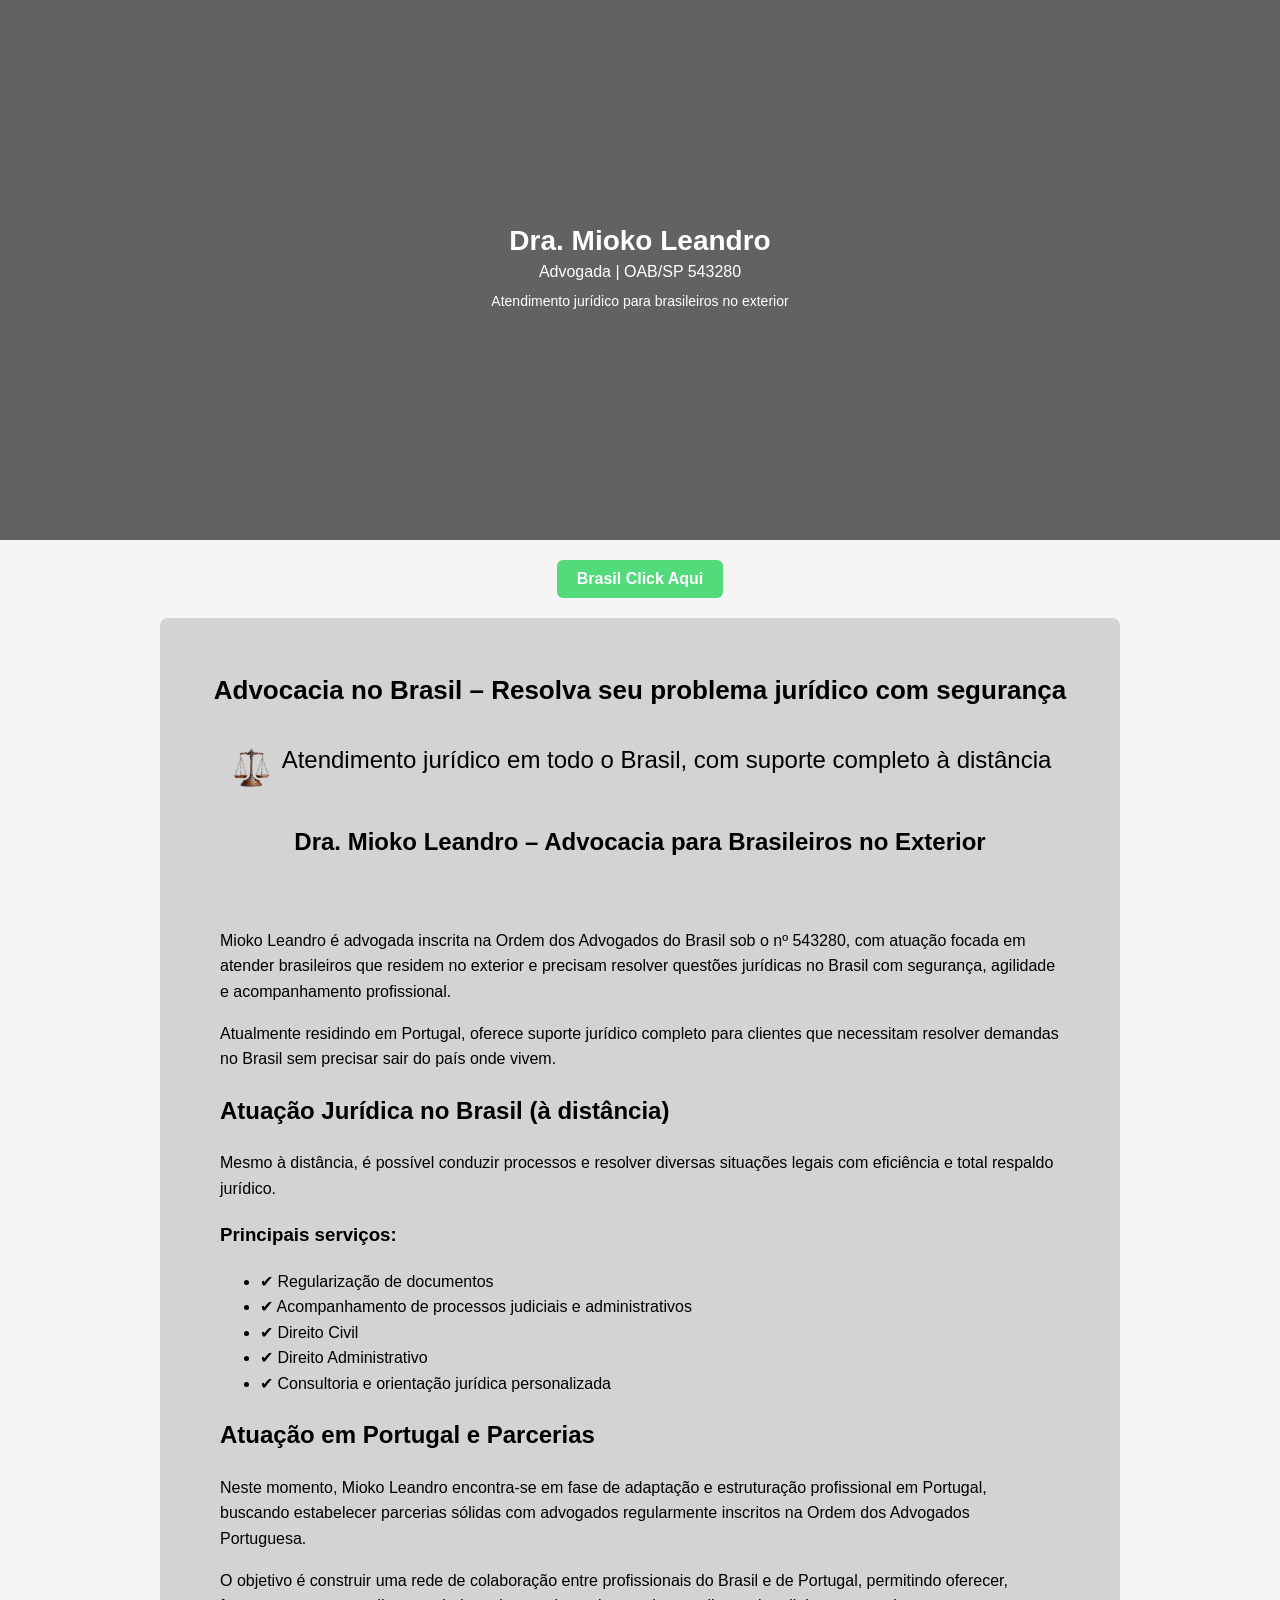
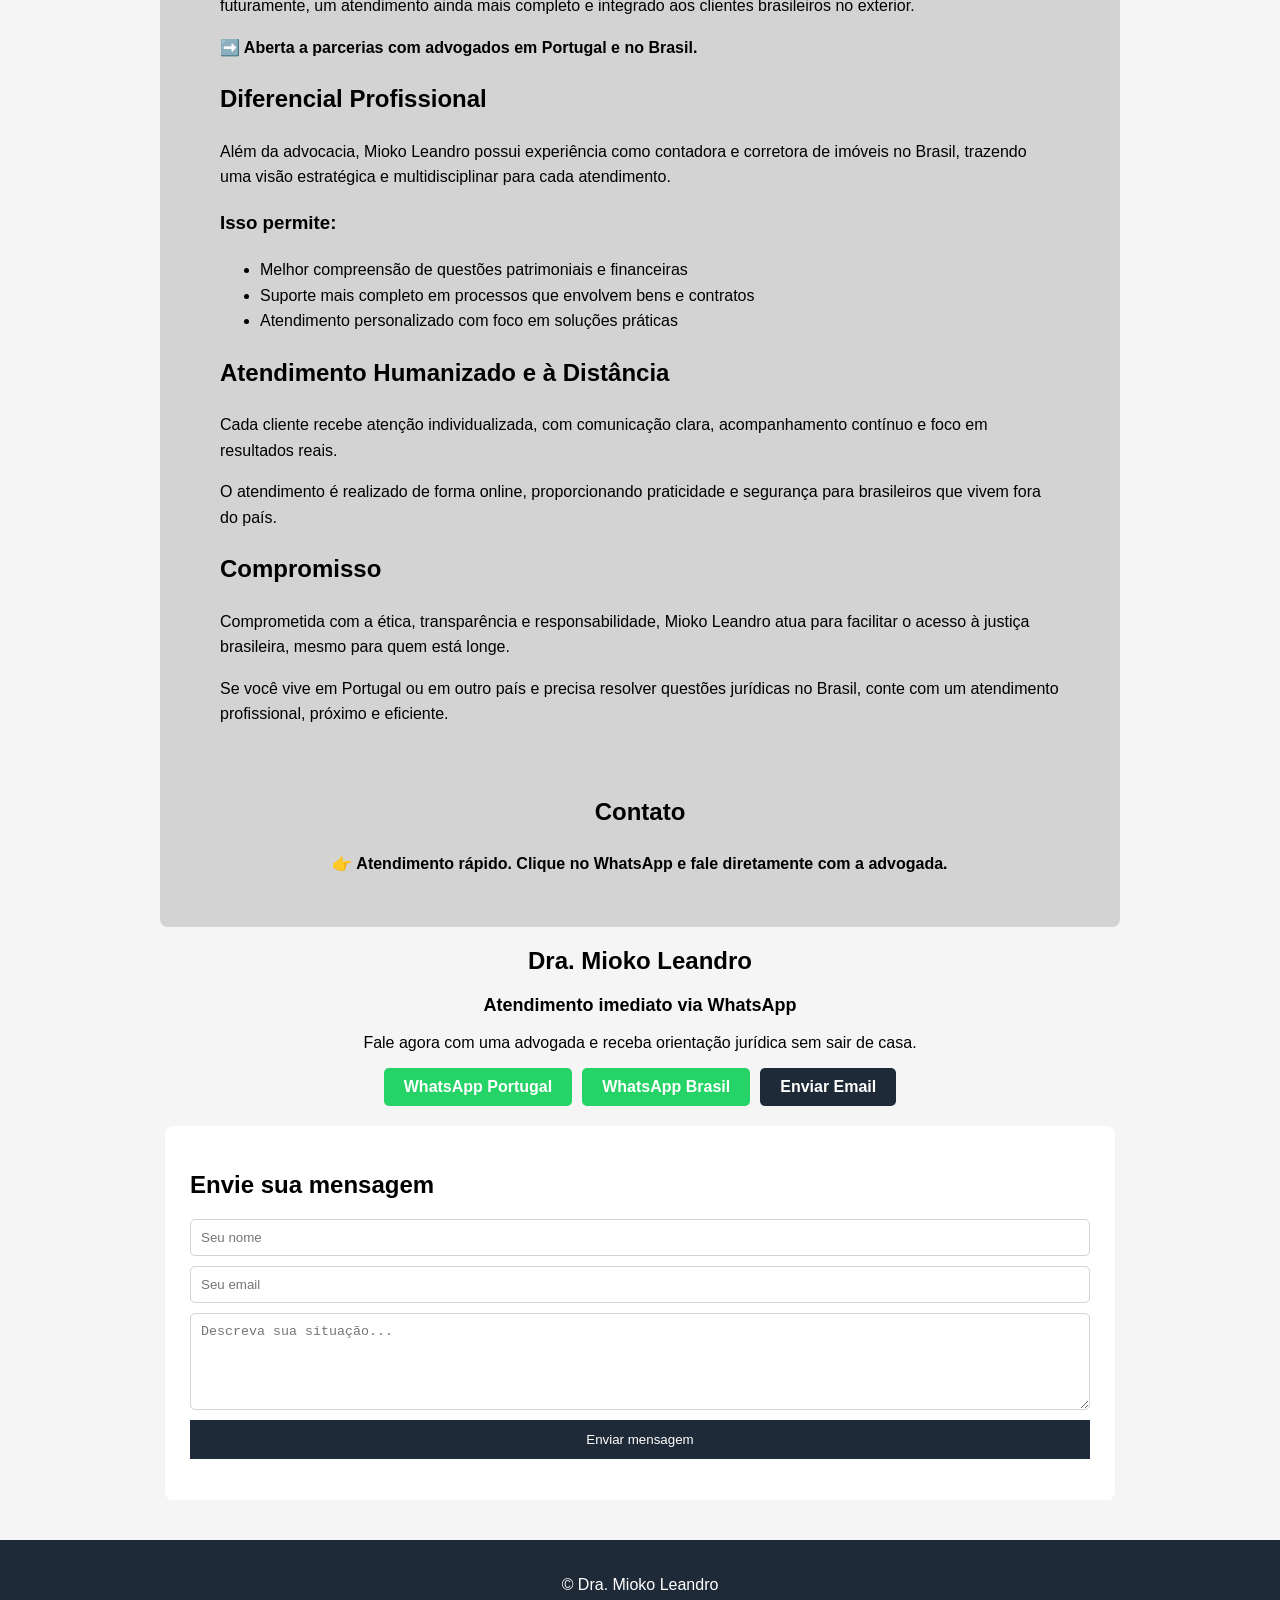
==== index.html @ f7cb1874 "Update index.html" ====
<head>

<meta charset="UTF-8">
<meta name="viewport" content="width=device-width, initial-scale=1.0">

<title>Advogada para Brasileiros no Exterior | Mioko Leandro</title>

<!-- SEO FORTE -->
<meta name="description" content="Advogada especializada em atender brasileiros no exterior. Regularização de documentos, processos no Brasil, consultoria jurídica à distância com segurança e rapidez.">

<meta name="keywords" content="advogada brasileiros exterior, advogado Brasil para quem mora fora, regularização documentos Brasil, advogado online Brasil, advogada Portugal brasileiros">

<meta name="author" content="Mioko Leandro">
<meta name="robots" content="index, follow">

<link rel="canonical" href="https://mioko-adv.github.io/">

<!-- GOOGLE -->
<meta name="google-site-verification" content="COLOQUE_AQUI_SE_TIVER">

<!-- OPEN GRAPH -->
<meta property="og:title" content="Mioko Leandro | Advogada para Brasileiros no Exterior">
<meta property="og:description" content="Resolva seus problemas jurídicos no Brasil sem sair do exterior. Atendimento online com segurança.">
<meta property="og:image" content="https://mioko-adv.github.io/Imagens/mioko.png">
<meta property="og:url" content="https://mioko-adv.github.io/">
<meta property="og:type" content="website">

<!-- TWITTER -->
<meta name="twitter:card" content="summary_large_image">
<meta name="twitter:title" content="Mioko Leandro">
<meta name="twitter:description" content="Advogada para brasileiros no exterior">
<meta name="twitter:image" content="https://mioko-adv.github.io/Imagens/mioko.png">

<!-- GEO -->
<meta name="geo.region" content="PT">
<meta name="geo.placename" content="Portugal">

<link rel="icon" href="Imagens/mioko.png">
<link rel="stylesheet" href="style.css">

<!-- ANALYTICS -->
<script async src="https://www.googletagmanager.com/gtag/js?id=G-KJY4ZTF07N"></script>
<script>
window.dataLayer = window.dataLayer || [];
function gtag(){dataLayer.push(arguments);}
gtag('js', new Date());
gtag('config', 'G-KJY4ZTF07N');
</script>

</head>

<body>

<header class="hero">

    <video autoplay muted loop playsinline class="video-bg">
        <source src="Imagens/direito.mp4" type="video/mp4">
    </video>

    <div class="overlay">
        <h1>Dra. Mioko Leandro</h1>
        <p>Advogada | OAB/SP 543280</p>

        <p class="sub">
            Atendimento jurídico para brasileiros no exterior
        </p>
    </div>

</header>

<div style="text-align:center; margin-top:20px;">
    <a href="MiokoADV.html" class="btn btn-link">
      Brasil Click Aqui
    </a>
</div>

<section class="sobre">

 <center> <h1 class="titulo-principal">
Advocacia no Brasil – Resolva seu problema jurídico com segurança
</h1> </center>

  <h2 class="titulo-com-icone">
    <img src="Imagens/balanca.png" class="icone-balanca">
    <p class="subtitulo">
Atendimento jurídico em todo o Brasil, com suporte completo à distância
</p>
</h2>  

<center>  <h2>Dra. Mioko Leandro – Advocacia para Brasileiros no Exterior</h2> </center>
<section class="sobre">



<p>
Mioko Leandro é advogada inscrita na Ordem dos Advogados do Brasil sob o nº 543280, com atuação focada em atender brasileiros que residem no exterior e precisam resolver questões jurídicas no Brasil com segurança, agilidade e acompanhamento profissional.
</p>

<p>
Atualmente residindo em Portugal, oferece suporte jurídico completo para clientes que necessitam resolver demandas no Brasil sem precisar sair do país onde vivem.
</p>

<h2>Atuação Jurídica no Brasil (à distância)</h2>

<p>
Mesmo à distância, é possível conduzir processos e resolver diversas situações legais com eficiência e total respaldo jurídico.
</p>

<h3>Principais serviços:</h3>

<ul>
<li>✔ Regularização de documentos</li>
<li>✔ Acompanhamento de processos judiciais e administrativos</li>
<li>✔ Direito Civil</li>
<li>✔ Direito Administrativo</li>
<li>✔ Consultoria e orientação jurídica personalizada</li>
</ul>

<h2>Atuação em Portugal e Parcerias</h2>

<p>
Neste momento, Mioko Leandro encontra-se em fase de adaptação e estruturação profissional em Portugal, buscando estabelecer parcerias sólidas com advogados regularmente inscritos na Ordem dos Advogados Portuguesa.
</p>

<p>
O objetivo é construir uma rede de colaboração entre profissionais do Brasil e de Portugal, permitindo oferecer, futuramente, um atendimento ainda mais completo e integrado aos clientes brasileiros no exterior.
</p>

<p><strong>➡️ Aberta a parcerias com advogados em Portugal e no Brasil.</strong></p>

<h2>Diferencial Profissional</h2>

<p>
Além da advocacia, Mioko Leandro possui experiência como contadora e corretora de imóveis no Brasil, trazendo uma visão estratégica e multidisciplinar para cada atendimento.
</p>

<h3>Isso permite:</h3>

<ul>
<li>Melhor compreensão de questões patrimoniais e financeiras</li>
<li>Suporte mais completo em processos que envolvem bens e contratos</li>
<li>Atendimento personalizado com foco em soluções práticas</li>
</ul>

<h2>Atendimento Humanizado e à Distância</h2>

<p>
Cada cliente recebe atenção individualizada, com comunicação clara, acompanhamento contínuo e foco em resultados reais.
</p>

<p>
O atendimento é realizado de forma online, proporcionando praticidade e segurança para brasileiros que vivem fora do país.
</p>

<h2>Compromisso</h2>

<p>
Comprometida com a ética, transparência e responsabilidade, Mioko Leandro atua para facilitar o acesso à justiça brasileira, mesmo para quem está longe.
</p>

<p>
Se você vive em Portugal ou em outro país e precisa resolver questões jurídicas no Brasil, conte com um atendimento profissional, próximo e eficiente.
</p>

</section>



<section class="contato">

<h2>Contato</h2>

<p><strong>👉 Atendimento rápido. Clique no WhatsApp e fale diretamente com a advogada.</strong></p>

</section>


</section>

<section class="contato">

<h2>Dra. Mioko Leandro</h2>

<p style="font-weight:bold; font-size:18px;">
Atendimento imediato via WhatsApp
</p>

<p>
Fale agora com uma advogada e receba orientação jurídica sem sair de casa.
</p>

<div class="botoes">

<a href="https://wa.me/351918563549" target="_blank" class="btn whatsapp">
WhatsApp Portugal
</a>

<a href="https://wa.me/551197247845" target="_blank" class="btn whatsapp">
WhatsApp Brasil
</a>

<a href="mailto:mioko.adv@gmail.com" target="_blank" class="btn email">
Enviar Email
</a>

</div>

</section>

<section class="formulario">

<h2>Envie sua mensagem</h2>

<form action="https://formsubmit.co/mioko.adv@gmail.com" method="POST">

<input type="text" name="name" placeholder="Seu nome" required>

<input type="email" name="email" placeholder="Seu email" required>

<textarea name="message" rows="5" placeholder="Descreva sua situação..." required></textarea>

<button type="submit">Enviar mensagem</button>

</form>

</section>

<footer>
<p>© Dra. Mioko Leandro</p>
</footer>
---- style.css ----
/* RESET */
body{
    margin:0;
    padding:0;
    font-family: Arial, sans-serif;
    background:#f5f5f5;
}

/* HERO (VÍDEO FULL WIDTH) */
.hero{
    position: relative;
    width: 100%;
    height: 60vh;
    overflow: hidden;
}

/* VÍDEO */
.video-bg{
    position: absolute;
    top: 0;
    left: 0;
    width: 100%;
    height: 100%;
    object-fit: cover;
    z-index: 0;
}

/* CAMADA ESCURA + TEXTO */
.overlay{
    position: absolute;
    top: 0;
    left: 0;
    width: 100%;
    height: 100%;
    background: rgba(0,0,0,0.6);

    display:flex;
    justify-content:center;
    align-items:center;
    flex-direction:column;

    color:white;
    text-align:center;
}

/* TEXTO HERO */
.overlay h1{
    font-size:28px;
    margin:0;
}

.overlay p{
    margin:6px 0;
}

.sub{
    font-size:14px;
}

/* CONTEÚDO */
.sobre{
    max-width:900px;
    margin:20px auto;
    background: lightgray;
    padding:30px;
    border-radius:8px;
    line-height:1.6;
}
   

/* CONTATO */
.contato{
    max-width:900px;
    margin:20px auto;
    text-align:center;
}

/* BOTÕES */
.botoes{
    display:flex;
    justify-content:center;
    gap:10px;
    flex-wrap:wrap;
}

.btn{
    padding:10px 20px;
    border-radius:5px;
    text-decoration:none;
    color:white;
    font-weight:bold;
}

.whatsapp{
    background:#25D366;
}

.email{
    background:#1f2a38;
}

/* BOTÃO DE NAVEGAÇÃO */
.btn-link{
    background:#52da7b;
    display:block;
    margin:12px auto 12px auto; /* ↓ espaço curto e equilibrado */
    width:fit-content;
    text-align:center;
    padding:10px 20px;
    border-radius:6px;
}
/* FORMULÁRIO */
.formulario{
    max-width:900px;
    margin:20px auto;
    background:white;
    padding:25px;
    border-radius:8px;
}

.formulario input,
.formulario textarea{
    width:100%;
    padding:10px;
    margin-bottom:10px;
    border:1px solid lightgray;
    border-radius:5px;
}

.formulario button{
    background:#1f2a38;
    color:white;
    padding:12px;
    border:none;
    cursor:pointer;
    width:100%;
}

/* RODAPÉ */
footer{
    background:#1f2a38;
    color:white;
    text-align:center;
    padding:20px;
    margin-top:40px;
}

/* ===== BALANÇA (CORRIGIDO) ===== */
/* ===== BALANÇA (CORRIGIDO) ===== */
.titulo-com-icone{
    display:flex;
    align-items:center;
    justify-content:center;
    gap:10px;
    text-align:center;
}

.titulo-com-icone img{
    width:55px;
    height:auto;
}

/* ===== AJUSTES DE TÍTULO ===== */
.titulo-principal{
    text-align:center;
    font-size:26px;
    margin-bottom:20px;
}

.subtitulo{
    text-align:center;
    margin-top:10px;
    font-weight:normal;
}

.titulo-com-icone{
    display:flex;
    align-items:center;
    justify-content:center;
    gap:8px;
    margin-bottom:10px;
}

.titulo-com-icone img{
    width:45px;
}

/* MOBILE */
@media(max-width:768px){

    .overlay h1{
        font-size:22px;
    }

    .sub{
        font-size:13px;
    }

    .sobre,
    .contato,
    .formulario{
        margin:10px;
        padding:20px;
    }

    .hero{
        height:50vh;
    }
}
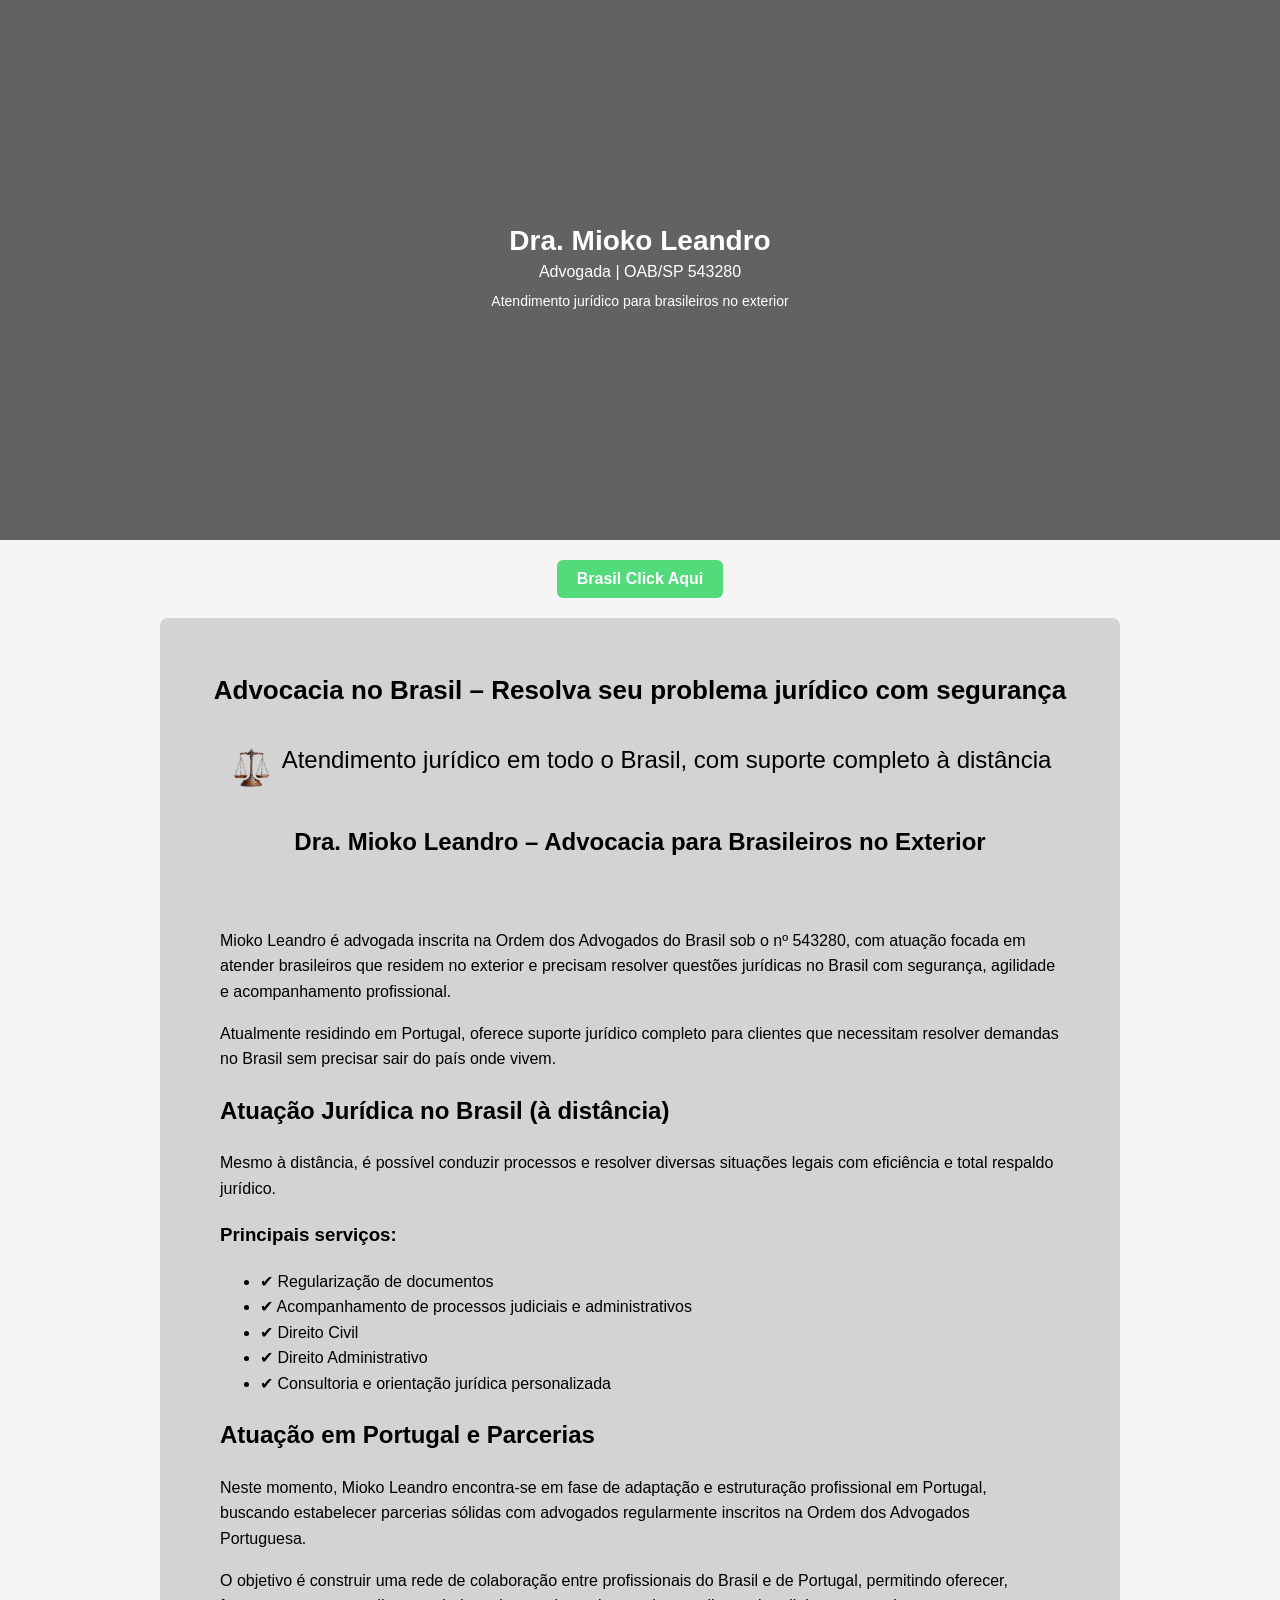
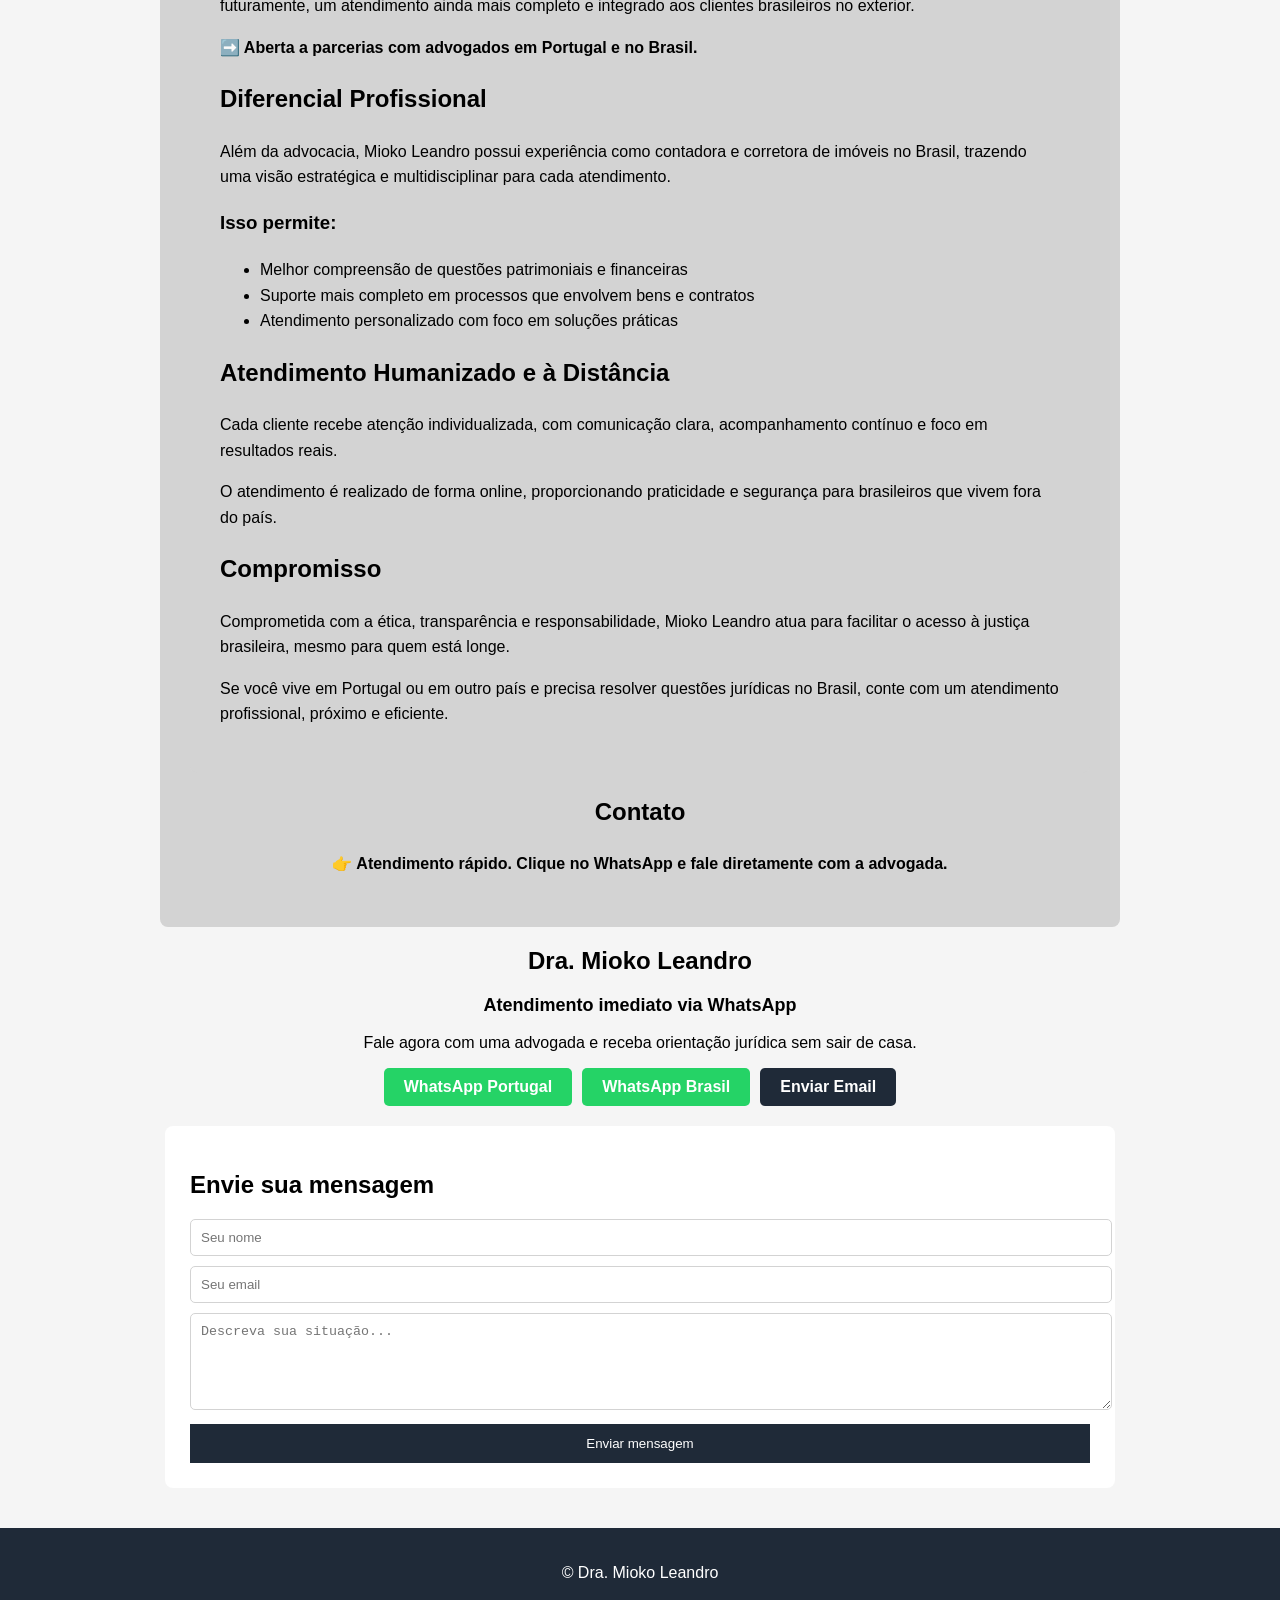
==== commit 930e3120: "Update index.html" ====
--- a/index.html
+++ b/index.html
@@ -1,3 +1,6 @@
+<!DOCTYPE html>
+<html lang="pt-br">
+    
 <head>
 
 <meta charset="UTF-8">
@@ -25,6 +28,12 @@
 <meta property="og:url" content="https://mioko-adv.github.io/">
 <meta property="og:type" content="website">
 
+<meta name="viewport" content="width=device-width, initial-scale=1.0">
+<meta property="og:image" content="https://mioko-adv.github.io/balanca-direito.png">
+<meta property="og:image:width" content="1200">
+<meta property="og:image:height" content="630">
+<meta property="og:type" content="website">
+
 <!-- TWITTER -->
 <meta name="twitter:card" content="summary_large_image">
 <meta name="twitter:title" content="Mioko Leandro">
@@ -35,7 +44,9 @@
 <meta name="geo.region" content="PT">
 <meta name="geo.placename" content="Portugal">
 
-<link rel="icon" href="Imagens/mioko.png">
+<link rel="icon" href="https://mioko-adv.github.io/favicon.png" sizes="48x48">
+<link rel="shortcut icon" href="https://mioko-adv.github.io/favicon.ico">
+    
 <link rel="stylesheet" href="style.css">
 
 <!-- ANALYTICS -->
@@ -228,3 +239,22 @@
 <footer>
 <p>© Dra. Mioko Leandro</p>
 </footer>
+
+</head> 
+
+    <script type="application/ld+json">
+{
+  "@context": "https://schema.org",
+  "@type": "LegalService",
+  "name": "Dra. Mioko Leandro",
+  "url": "https://mioko-adv.github.io/",
+  "image": "https://mioko-adv.github.io/balanca-direito.png",
+  "logo": "https://mioko-adv.github.io/favicon.png",
+  "description": "Advogada para brasileiros no exterior, especializada em regularização de documentos e processos no Brasil."
+}
+</script>
+    
+</body>
+</html>
+
+    
